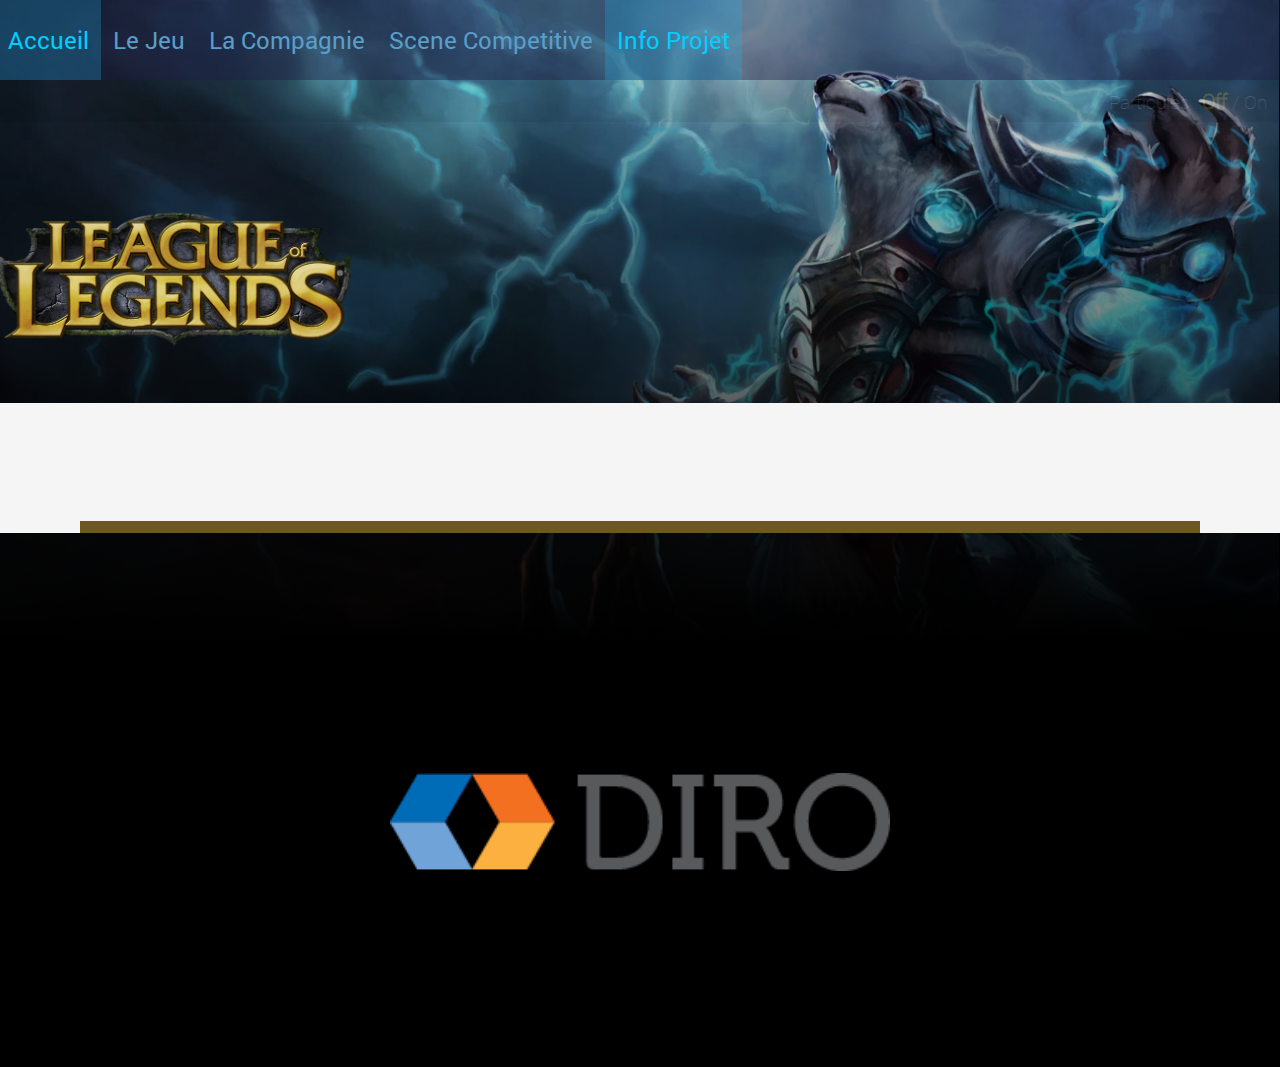
==== IFT-1005_Devoir_1/pages/a_propos.html @ 90728cc6 "Added files via upload" ====
<!DOCTYPE html>
<html xmlns="http://www.w3.org/1999/xhtml">
    <head>
        <title>Info Projet</title>
        <meta charset="UTF-8">
        <link rel="stylesheet" type="text/css" href="../css/stylesheet.css">
        <script type="text/javascript" src="../js/Particles.js"></script>
    </head>
    <body onload="setParticles('rgb(255,100,100)',180)">
    	<div id="accueil">
	    	<div class="background-image"></div>
	    	<div class="site">

	    		<!-- Menu principal et Logo -->
	    		<header>

	    			<!-- Menu principal-->
	    			<div class="main-menu">
	    				<div class="inner">
	    					<ul>
	    						<li><a href="../index.html">Accueil</a></li>
	    						<li><a href="le_jeu.html">Le Jeu</a></li>
	    						<li><a href="la_compagnie.html">La Compagnie</a></li>
	    						<li><a href="scene_competitive.html">Scene Competitive</a></li>
	    						<li class="active"><a href="">Info Projet</a></li>
	    					</ul>
	    				</div>
	    			</div>
	    			
	    			<!-- Controllers : Animation -->
	    			<div class="section-particles-controllers">
	    				<div class="inner">
	    					<label>Particules : 
	    						<span class="active" onclick="particlesController(this, false)">Off</span>
	    						/
	    						<span onclick="particlesController(this, true)">On</span>
	    					</label>
	    				</div>
	    			</div>

	    			<!-- Le logo de notre sujet -->
	    			<div class="section-logo">
	    				<div class="inner">
	    					<img src="../img/Logo.png"/>
	    				</div>
	    			</div>
	    		</header>


	    		<!-- Contenu du site web -->
	    		<div id="content">
	    			<div class="inner">
	    				<div class="content-box">
	    					<h1></h1>
	    					<hr/>
	    					<p></p>

	    				</div>
	    			</div>
	    			<!-- Bas de page -->
    		    	<footer>
    					<img src="../img/DIRO-logo.png"/>
    				</footer>
	    		</div>
	    	</div>
    	</div>





    	<!-- Canvas -->
    </body>
</html>
---- IFT-1005_Devoir_1/css/stylesheet.css ----
/*
 *	Structure general du site web (+fonts)
 *
 ******************************************************/

html{
	background : black;
}

body{
	margin: 0px;
}

.site{
	width: 100%;
}

.inner{
	max-width: 82em;
	margin: auto;
	padding: 0em;
}

#canvas, .background-image, .site{
	position: absolute;
	top:0em;
	left:0em;
}

.background-image 	{ z-index: 100; }
#canvas 			{ z-index: 200; }
.site 				{ z-index: 300; }


/*  Fonts */

@font-face {
    font-family: "Roboto-R";
    src: url(../fonts/Roboto-Regular.ttf);
}

@font-face {
    font-family: "Roboto-M";
    src: url(../fonts/Roboto-MediumItalic.ttf);
}

@font-face {
    font-family: "Roboto-T";
    src: url(../fonts/Roboto-Thin.ttf);
}

@font-face {
    font-family: "Roboto-B";
    src: url(../fonts/Roboto-Bold.ttf);
}


/*
 *	Images de fond
 *
 ******************************************************/

.background-image{
	width: 100%;
	height: 0;
	background-repeat: no-repeat;
	background-size: contain;
}

#accueil .background-image{
	background-image: -moz-linear-gradient(top, rgba(0, 0, 0, 0), rgb(0, 0, 0) 80%), url("../img/accueil_background_final.jpg");
	background-image: -o-linear-gradient(top, rgba(0, 0, 0, 0), rgb(0, 0, 0) 80%), url("../img/accueil_background_final.jpg");
	background-image: -webkit-linear-gradient(top, rgba(0, 0, 0, 0), rgb(0, 0, 0) 80%), url("../img/accueil_background_final.jpg");
	background-image: linear-gradient(top, rgba(0, 0, 0, 0), rgb(0, 0, 0) 80%), url("../img/accueil_background_final.jpg");
	padding-top: 62.52%; 	/* (img-height / img-width * width) */
                			/* (853 / 1280 * 100) */
}

#accueil .background-image{
	background-image: -moz-linear-gradient(top, rgba(0, 0, 0, 0), rgb(0, 0, 0) 80%), url("../img/accueil_background_final.jpg");
	background-image: -o-linear-gradient(top, rgba(0, 0, 0, 0), rgb(0, 0, 0) 80%), url("../img/accueil_background_final.jpg");
	background-image: -webkit-linear-gradient(top, rgba(0, 0, 0, 0), rgb(0, 0, 0) 80%), url("../img/accueil_background_final.jpg");
	background-image: linear-gradient(top, rgba(0, 0, 0, 0), rgb(0, 0, 0) 80%), url("../img/accueil_background_final.jpg");
	padding-top: 62.52%;
}

#accueil .background-image{
	background-image: -moz-linear-gradient(top, rgba(0, 0, 0, 0), rgb(0, 0, 0) 80%), url("../img/accueil_background_final.jpg");
	background-image: -o-linear-gradient(top, rgba(0, 0, 0, 0), rgb(0, 0, 0) 80%), url("../img/accueil_background_final.jpg");
	background-image: -webkit-linear-gradient(top, rgba(0, 0, 0, 0), rgb(0, 0, 0) 80%), url("../img/accueil_background_final.jpg");
	background-image: linear-gradient(top, rgba(0, 0, 0, 0), rgb(0, 0, 0) 80%), url("../img/accueil_background_final.jpg");
	padding-top: 62.52%;
}

#accueil .background-image{
	background-image: -moz-linear-gradient(top, rgba(0, 0, 0, 0), rgb(0, 0, 0) 80%), url("../img/accueil_background_final.jpg");
	background-image: -o-linear-gradient(top, rgba(0, 0, 0, 0), rgb(0, 0, 0) 80%), url("../img/accueil_background_final.jpg");
	background-image: -webkit-linear-gradient(top, rgba(0, 0, 0, 0), rgb(0, 0, 0) 80%), url("../img/accueil_background_final.jpg");
	background-image: linear-gradient(top, rgba(0, 0, 0, 0), rgb(0, 0, 0) 80%), url("../img/accueil_background_final.jpg");
	padding-top: 62.52%;
}

#accueil .background-image{
	background-image: -moz-linear-gradient(top, rgba(0, 0, 0, 0), rgb(0, 0, 0) 80%), url("../img/accueil_background_final.jpg");
	background-image: -o-linear-gradient(top, rgba(0, 0, 0, 0), rgb(0, 0, 0) 80%), url("../img/accueil_background_final.jpg");
	background-image: -webkit-linear-gradient(top, rgba(0, 0, 0, 0), rgb(0, 0, 0) 80%), url("../img/accueil_background_final.jpg");
	background-image: linear-gradient(top, rgba(0, 0, 0, 0), rgb(0, 0, 0) 80%), url("../img/accueil_background_final.jpg");
	padding-top: 62.52%;
}


/*
 *	Menu Principal
 *
 ******************************************************/

/*	menu  */
.main-menu{
	height: 5em;
	background : rgba(29, 26, 62, 0.46);
}      

.main-menu ul{
	margin:0em;
	padding:0em;
}

.main-menu li{
	display: inline-block;
	transition: background-color 0.5s;
	margin-left: -0.25em;
}

.main-menu li a{
    padding: 1em 0.5em;
	display:block;
	color:#599FCA;
	font-size: 1.5em;
	text-decoration: none;
	font-family: "Roboto-R";
	transition: color 0.5s;

}

.main-menu li:hover, .main-menu li.active{
	background-color: rgba(31, 180, 234, 0.26);
}

.main-menu li:hover a, .main-menu li.active a{
	color: #00CEFF;
}

/*
 *	Logo
 *
 ******************************************************/

.section-logo img{
	height: 181px;
    margin-top: 4em;
    margin-left: -1.45em;
    margin-bottom: 2em;
}

footer {
	text-align: center;	
}
#content footer img{
	width: 500px;
	margin-bottom: 12em;
}

/*  Controllers  */

.section-particles-controllers{
	font-family: Roboto-T, Helvetica, Arial, sans-serif;
	color: #b1bcc2;
	text-align: right;
	padding: 0.5em 0.8em;
	opacity : 0.2;
	filter: alpha(opacity=20);
	background: rgba(0, 0, 0, 0.34);
	transition: opacity 0.8s, filter 0.8s;
}

.section-particles-controllers label{
	font-size: 1.2em;
}

.section-particles-controllers span{
	cursor: pointer;
	transition: color 0.4s;
}

.section-particles-controllers .active{
	font-weight: bold;
	font-size: 105%;
	color:gold;
}

.section-particles-controllers:hover{
	opacity:1;
	filter: alpha(opacity=100);
}

.section-particles-controllers span:hover{
	color:gold;
}

@media screen and (max-width: 800px), handheld {
    .section-particles-controllers, #canvas{
    	display:none;
    }
}





 /*
 *	Contenu
 *
 ******************************************************/

#content .inner{
	background-color: #F5F5F5;
	margin-bottom: 15em;
}

#content .content-box{
    padding: 5em;
    padding-bottom: 0em;
}

#content h1{
	color: #6D5724;
	font-family: "Roboto-R";
	font-size: 3.5em;
	margin-bottom: 0.5em;

}

#content hr{
	border: none;
    height: 12px;
    background-color: #6D5724;
    margin-bottom: 4em;
      
}

#content img{
	width:100%;
}

#content p{
	word-wrap: break-word;
	font-family:"Roboto-R";
	font-size: 1.3em;
}
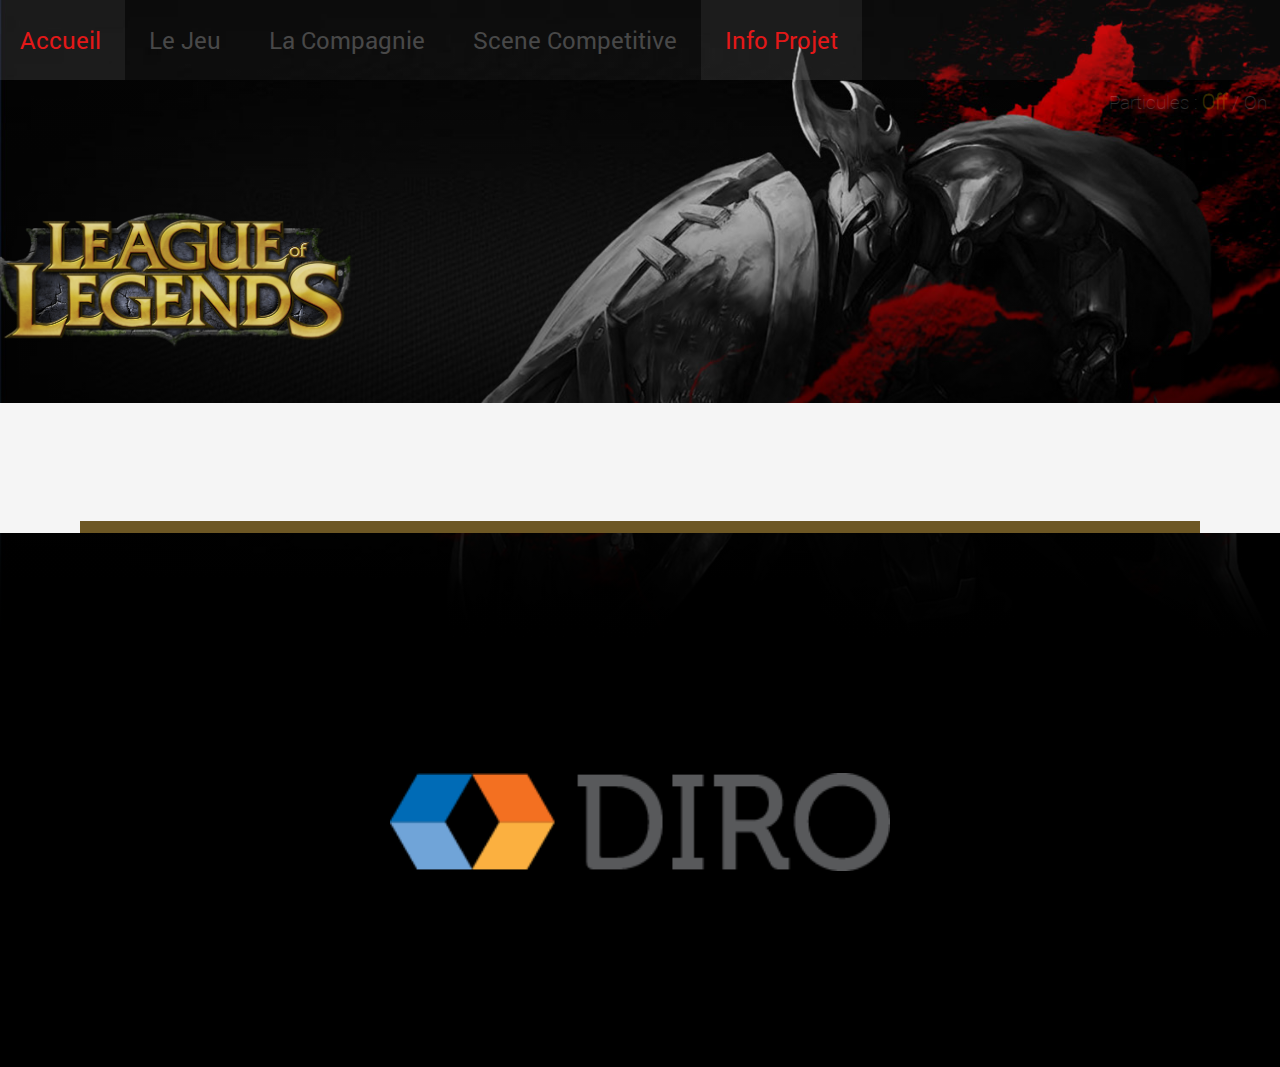
==== commit 6e81d284: "Ajouté les deux dernières inages de fond." ====
--- a/IFT-1005_Devoir_1/pages/a_propos.html
+++ b/IFT-1005_Devoir_1/pages/a_propos.html
@@ -6,8 +6,8 @@
         <link rel="stylesheet" type="text/css" href="../css/stylesheet.css">
         <script type="text/javascript" src="../js/Particles.js"></script>
     </head>
-    <body onload="setParticles('rgb(255,100,100)',180)">
-    	<div id="accueil">
+    <body onload="setParticles('rgb(255,0,0)',180)">
+    	<div id="info">
 	    	<div class="background-image"></div>
 	    	<div class="site">
 
--- a/IFT-1005_Devoir_1/css/stylesheet.css
+++ b/IFT-1005_Devoir_1/css/stylesheet.css
@@ -77,38 +77,6 @@
                 			/* (853 / 1280 * 100) */
 }
 
-#accueil .background-image{
-	background-image: -moz-linear-gradient(top, rgba(0, 0, 0, 0), rgb(0, 0, 0) 80%), url("../img/accueil_background_final.jpg");
-	background-image: -o-linear-gradient(top, rgba(0, 0, 0, 0), rgb(0, 0, 0) 80%), url("../img/accueil_background_final.jpg");
-	background-image: -webkit-linear-gradient(top, rgba(0, 0, 0, 0), rgb(0, 0, 0) 80%), url("../img/accueil_background_final.jpg");
-	background-image: linear-gradient(top, rgba(0, 0, 0, 0), rgb(0, 0, 0) 80%), url("../img/accueil_background_final.jpg");
-	padding-top: 62.52%;
-}
-
-#accueil .background-image{
-	background-image: -moz-linear-gradient(top, rgba(0, 0, 0, 0), rgb(0, 0, 0) 80%), url("../img/accueil_background_final.jpg");
-	background-image: -o-linear-gradient(top, rgba(0, 0, 0, 0), rgb(0, 0, 0) 80%), url("../img/accueil_background_final.jpg");
-	background-image: -webkit-linear-gradient(top, rgba(0, 0, 0, 0), rgb(0, 0, 0) 80%), url("../img/accueil_background_final.jpg");
-	background-image: linear-gradient(top, rgba(0, 0, 0, 0), rgb(0, 0, 0) 80%), url("../img/accueil_background_final.jpg");
-	padding-top: 62.52%;
-}
-
-#accueil .background-image{
-	background-image: -moz-linear-gradient(top, rgba(0, 0, 0, 0), rgb(0, 0, 0) 80%), url("../img/accueil_background_final.jpg");
-	background-image: -o-linear-gradient(top, rgba(0, 0, 0, 0), rgb(0, 0, 0) 80%), url("../img/accueil_background_final.jpg");
-	background-image: -webkit-linear-gradient(top, rgba(0, 0, 0, 0), rgb(0, 0, 0) 80%), url("../img/accueil_background_final.jpg");
-	background-image: linear-gradient(top, rgba(0, 0, 0, 0), rgb(0, 0, 0) 80%), url("../img/accueil_background_final.jpg");
-	padding-top: 62.52%;
-}
-
-#accueil .background-image{
-	background-image: -moz-linear-gradient(top, rgba(0, 0, 0, 0), rgb(0, 0, 0) 80%), url("../img/accueil_background_final.jpg");
-	background-image: -o-linear-gradient(top, rgba(0, 0, 0, 0), rgb(0, 0, 0) 80%), url("../img/accueil_background_final.jpg");
-	background-image: -webkit-linear-gradient(top, rgba(0, 0, 0, 0), rgb(0, 0, 0) 80%), url("../img/accueil_background_final.jpg");
-	background-image: linear-gradient(top, rgba(0, 0, 0, 0), rgb(0, 0, 0) 80%), url("../img/accueil_background_final.jpg");
-	padding-top: 62.52%;
-}
-
 
 /*
  *	Menu Principal
@@ -133,7 +101,7 @@
 }
 
 .main-menu li a{
-    padding: 1em 0.5em;
+    padding: 1em 1em;
 	display:block;
 	color:#599FCA;
 	font-size: 1.5em;
@@ -151,6 +119,54 @@
 	color: #00CEFF;
 }
 
+
+
+/*  Controllers  */
+
+.section-particles-controllers{
+	font-family: Roboto-T, Helvetica, Arial, sans-serif;
+	color: #e1e1e1;
+	text-align: right;
+	padding: 0.5em 0.8em;
+	opacity : 0.2;
+	filter: alpha(opacity=20);
+	transition: opacity 0.8s, filter 0.8s;
+}
+
+.section-particles-controllers label{
+	font-size: 1.2em;
+}
+
+.section-particles-controllers span{
+	cursor: pointer;
+	transition: color 0.4s;
+}
+
+.section-particles-controllers .active{
+	font-weight: bold;
+	font-size: 105%;
+	color:gold;
+}
+
+.section-particles-controllers:hover{
+	opacity:1;
+	filter: alpha(opacity=100);
+}
+
+.section-particles-controllers span:hover{
+	color:gold;
+}
+
+@media screen and (max-width: 800px), handheld {
+    .section-particles-controllers, #canvas{
+    	display:none;
+    }
+}
+
+
+
+
+
 /*
  *	Logo
  *
@@ -166,54 +182,11 @@
 footer {
 	text-align: center;	
 }
+
 #content footer img{
 	width: 500px;
 	margin-bottom: 12em;
 }
-
-/*  Controllers  */
-
-.section-particles-controllers{
-	font-family: Roboto-T, Helvetica, Arial, sans-serif;
-	color: #b1bcc2;
-	text-align: right;
-	padding: 0.5em 0.8em;
-	opacity : 0.2;
-	filter: alpha(opacity=20);
-	background: rgba(0, 0, 0, 0.34);
-	transition: opacity 0.8s, filter 0.8s;
-}
-
-.section-particles-controllers label{
-	font-size: 1.2em;
-}
-
-.section-particles-controllers span{
-	cursor: pointer;
-	transition: color 0.4s;
-}
-
-.section-particles-controllers .active{
-	font-weight: bold;
-	font-size: 105%;
-	color:gold;
-}
-
-.section-particles-controllers:hover{
-	opacity:1;
-	filter: alpha(opacity=100);
-}
-
-.section-particles-controllers span:hover{
-	color:gold;
-}
-
-@media screen and (max-width: 800px), handheld {
-    .section-particles-controllers, #canvas{
-    	display:none;
-    }
-}
-
 
 
 
@@ -251,6 +224,7 @@
 
 #content img{
 	width:100%;
+	margin-bottom: -5px;
 }
 
 #content p{
@@ -261,4 +235,118 @@
 
 
 
-
+ /*
+ *	Adjustements
+ *
+ ******************************************************/
+
+/* Backgrounds per page */
+
+#jeu .background-image{
+	background-image: -moz-linear-gradient(top, rgba(0, 0, 0, 0), rgb(0, 0, 0) 80%), url("../img/jeu_background_final.jpg");
+	background-image: -o-linear-gradient(top, rgba(0, 0, 0, 0), rgb(0, 0, 0) 80%), url("../img/jeu_background_final.jpg");
+	background-image: -webkit-linear-gradient(top, rgba(0, 0, 0, 0), rgb(0, 0, 0) 80%), url("../img/jeu_background_final.jpg");
+	background-image: linear-gradient(top, rgba(0, 0, 0, 0), rgb(0, 0, 0) 80%), url("../img/jeu_background_final.jpg");
+	padding-top: 37.33%;
+}
+
+#compagnie .background-image{
+	background-image: -moz-linear-gradient(top, rgba(0, 0, 0, 0), rgb(0, 0, 0) 80%), url("../img/compagnie_background_final.jpg");
+	background-image: -o-linear-gradient(top, rgba(0, 0, 0, 0), rgb(0, 0, 0) 80%), url("../img/compagnie_background_final.jpg");
+	background-image: -webkit-linear-gradient(top, rgba(0, 0, 0, 0), rgb(0, 0, 0) 80%), url("../img/compagnie_background_final.jpg");
+	background-image: linear-gradient(top, rgba(0, 0, 0, 0), rgb(0, 0, 0) 80%), url("../img/compagnie_background_final.jpg");
+	padding-top: 49.5%;
+}
+
+#competition .background-image{
+	background-image: -moz-linear-gradient(top, rgba(0, 0, 0, 0), rgb(0, 0, 0) 80%), url("../img/competition_background_final.jpg");
+	background-image: -o-linear-gradient(top, rgba(0, 0, 0, 0), rgb(0, 0, 0) 80%), url("../img/competition_background_final.jpg");
+	background-image: -webkit-linear-gradient(top, rgba(0, 0, 0, 0), rgb(0, 0, 0) 80%), url("../img/competition_background_final.jpg");
+	background-image: linear-gradient(top, rgba(0, 0, 0, 0), rgb(0, 0, 0) 80%), url("../img/competition_background_final.jpg");
+	padding-top: 49.5%;
+}
+
+#info .background-image{
+	background-image: -moz-linear-gradient(top, rgba(0, 0, 0, 0), rgb(0, 0, 0) 80%), url("../img/info_background_final.jpg");
+	background-image: -o-linear-gradient(top, rgba(0, 0, 0, 0), rgb(0, 0, 0) 80%), url("../img/info_background_final.jpg");
+	background-image: -webkit-linear-gradient(top, rgba(0, 0, 0, 0), rgb(0, 0, 0) 80%), url("../img/info_background_final.jpg");
+	background-image: linear-gradient(top, rgba(0, 0, 0, 0), rgb(0, 0, 0) 80%), url("../img/info_background_final.jpg");
+	padding-top: 62.52%;
+}
+
+
+
+/* Menu : background-color */
+
+#jeu .main-menu{
+    background: rgba(7, 17, 3, 0.75);
+}
+
+#compagnie .main-menu{
+    background: rgba(62, 56, 0, 0.5);
+}
+
+#competition .main-menu{
+    background: rgba(53, 3, 3, 0.55);
+}
+
+#info .main-menu{
+    background: rgba(80, 80, 80, 0.12);
+}
+
+
+/* Menu : links color */
+
+#jeu .main-menu li a{
+    color: #14602D;
+}
+
+#compagnie .main-menu li a{
+    color: #3B3A0A;
+}
+
+#competition .main-menu li a{
+    color: #9F4545;
+}
+
+#info .main-menu li a{
+    color: #484848;
+}
+
+
+
+/* Menu : hover color */
+
+#jeu .main-menu li:hover, #jeu .main-menu li.active{
+    background: rgba(26, 132, 27, 0.3);
+}
+
+#jeu .main-menu li:hover a, #jeu .main-menu li.active a{
+	color: #57E17B;
+}
+
+#compagnie .main-menu li:hover, #compagnie .main-menu li.active{
+    background: rgba(255, 243, 6, 0.49);
+}
+
+#compagnie .main-menu li:hover a, #compagnie .main-menu li.active a{
+	color: #040500;
+}
+
+#competition .main-menu li:hover, #competition .main-menu li.active{
+    background: rgba(224, 89, 89, 0.56);
+}
+
+#competition .main-menu li:hover a, #competition .main-menu li.active a{
+	color: #FED1D1;
+}
+
+#info .main-menu li:hover, #info .main-menu li.active{
+    background: rgba(218, 218, 218, 0.08);
+}
+
+#info .main-menu li:hover a, #info .main-menu li.active a{
+	color: #E31818;
+}
+
+
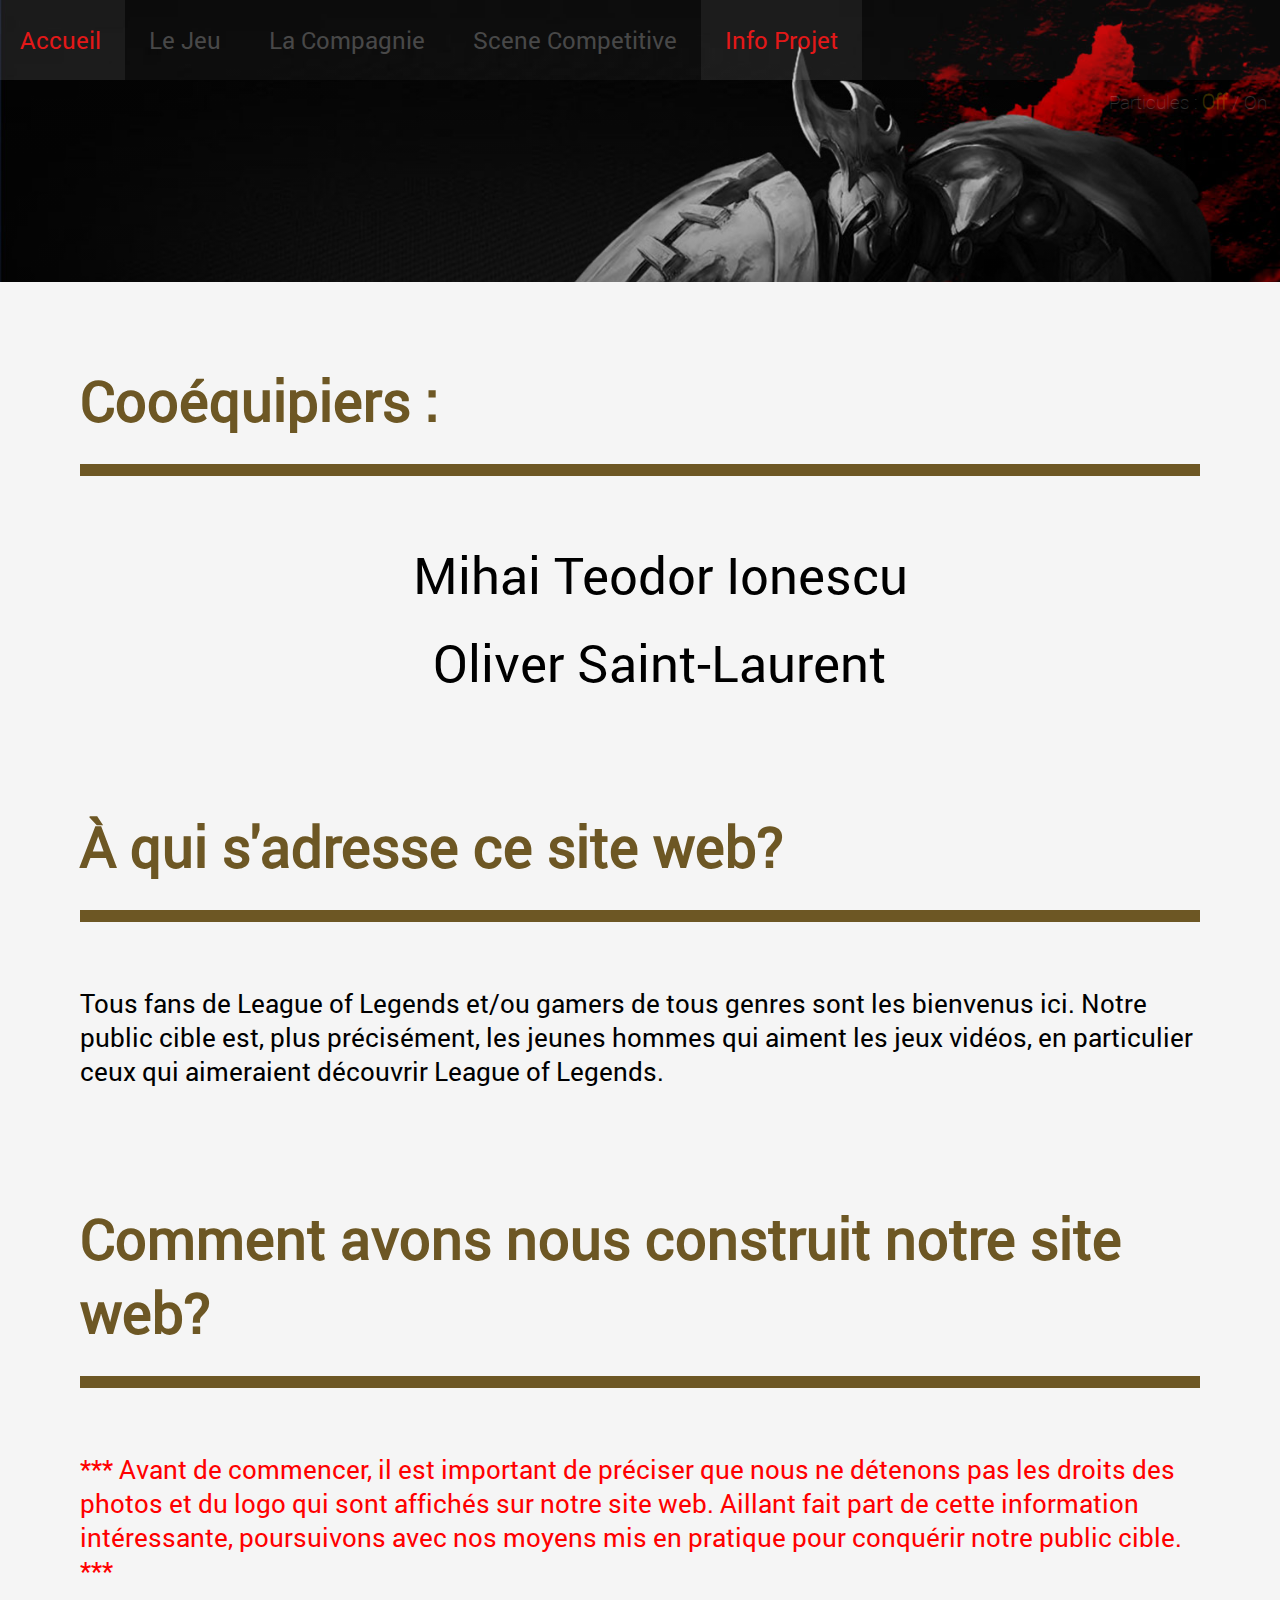
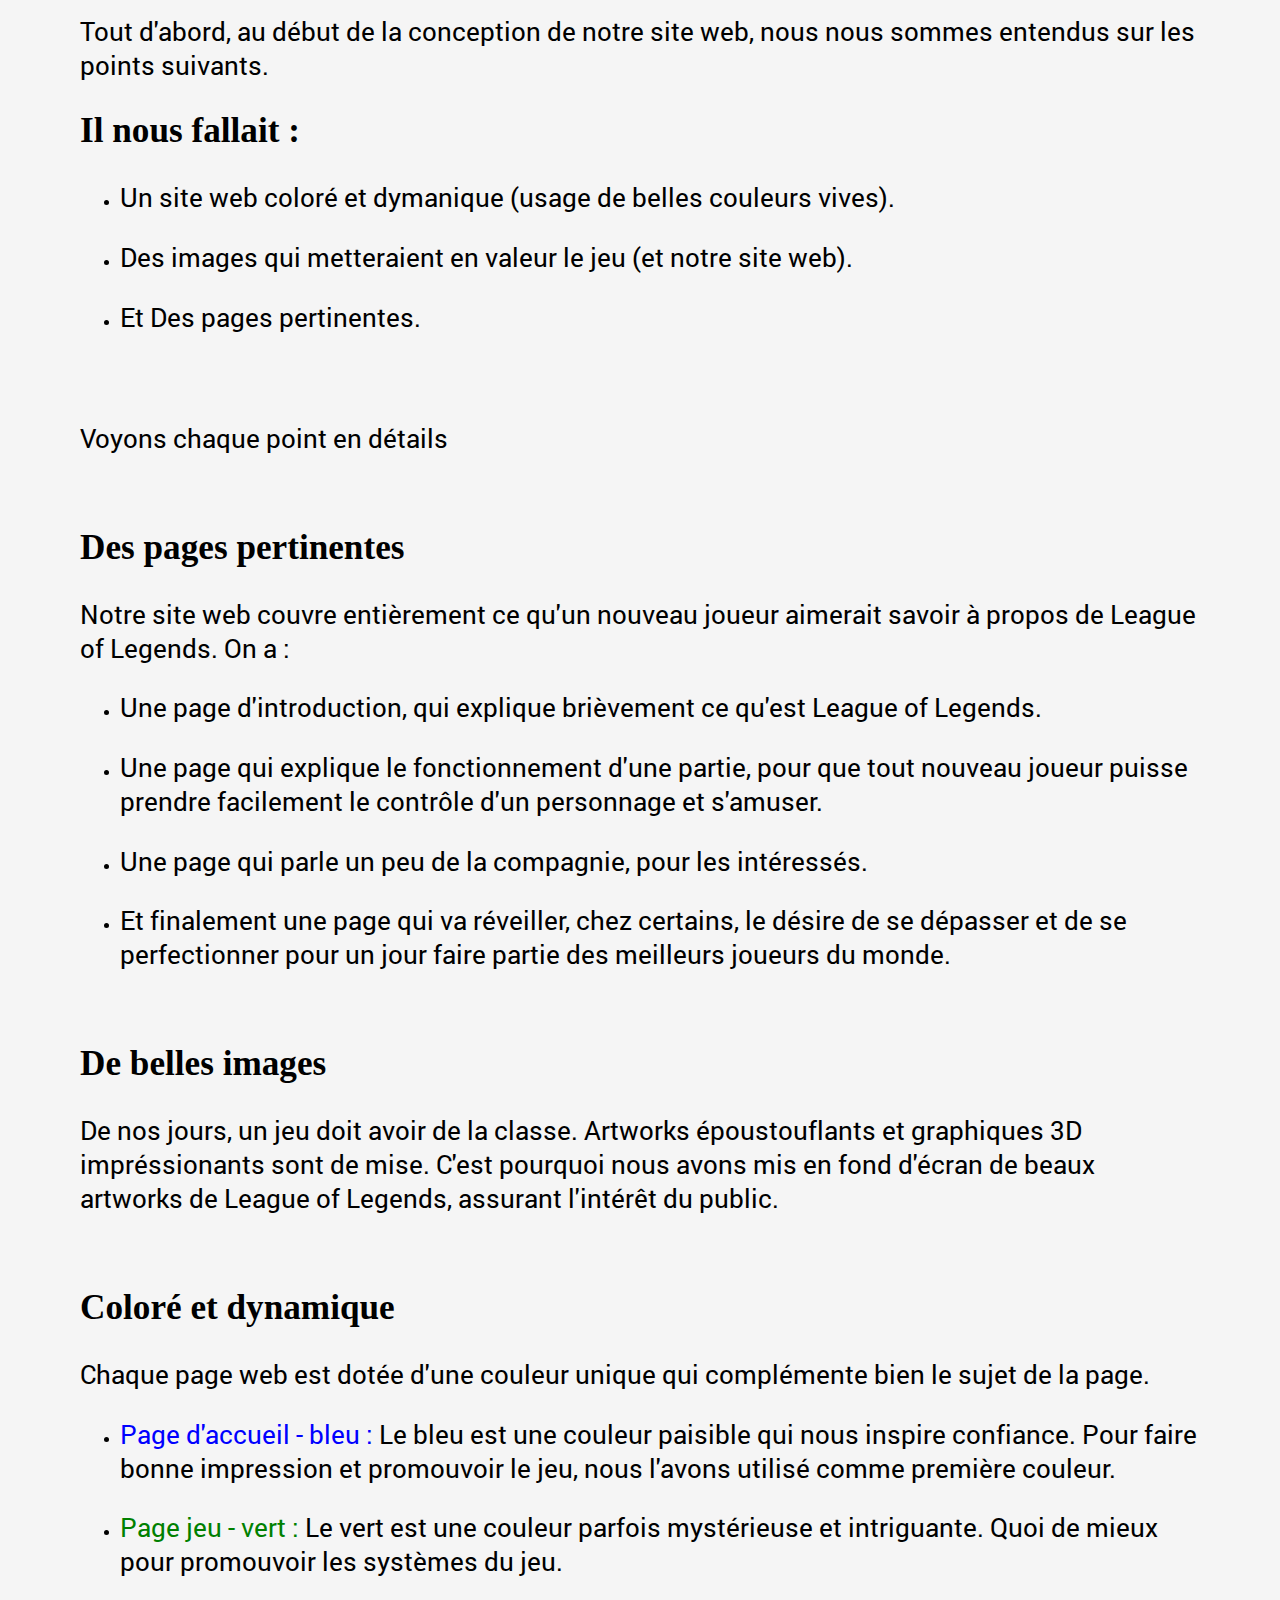
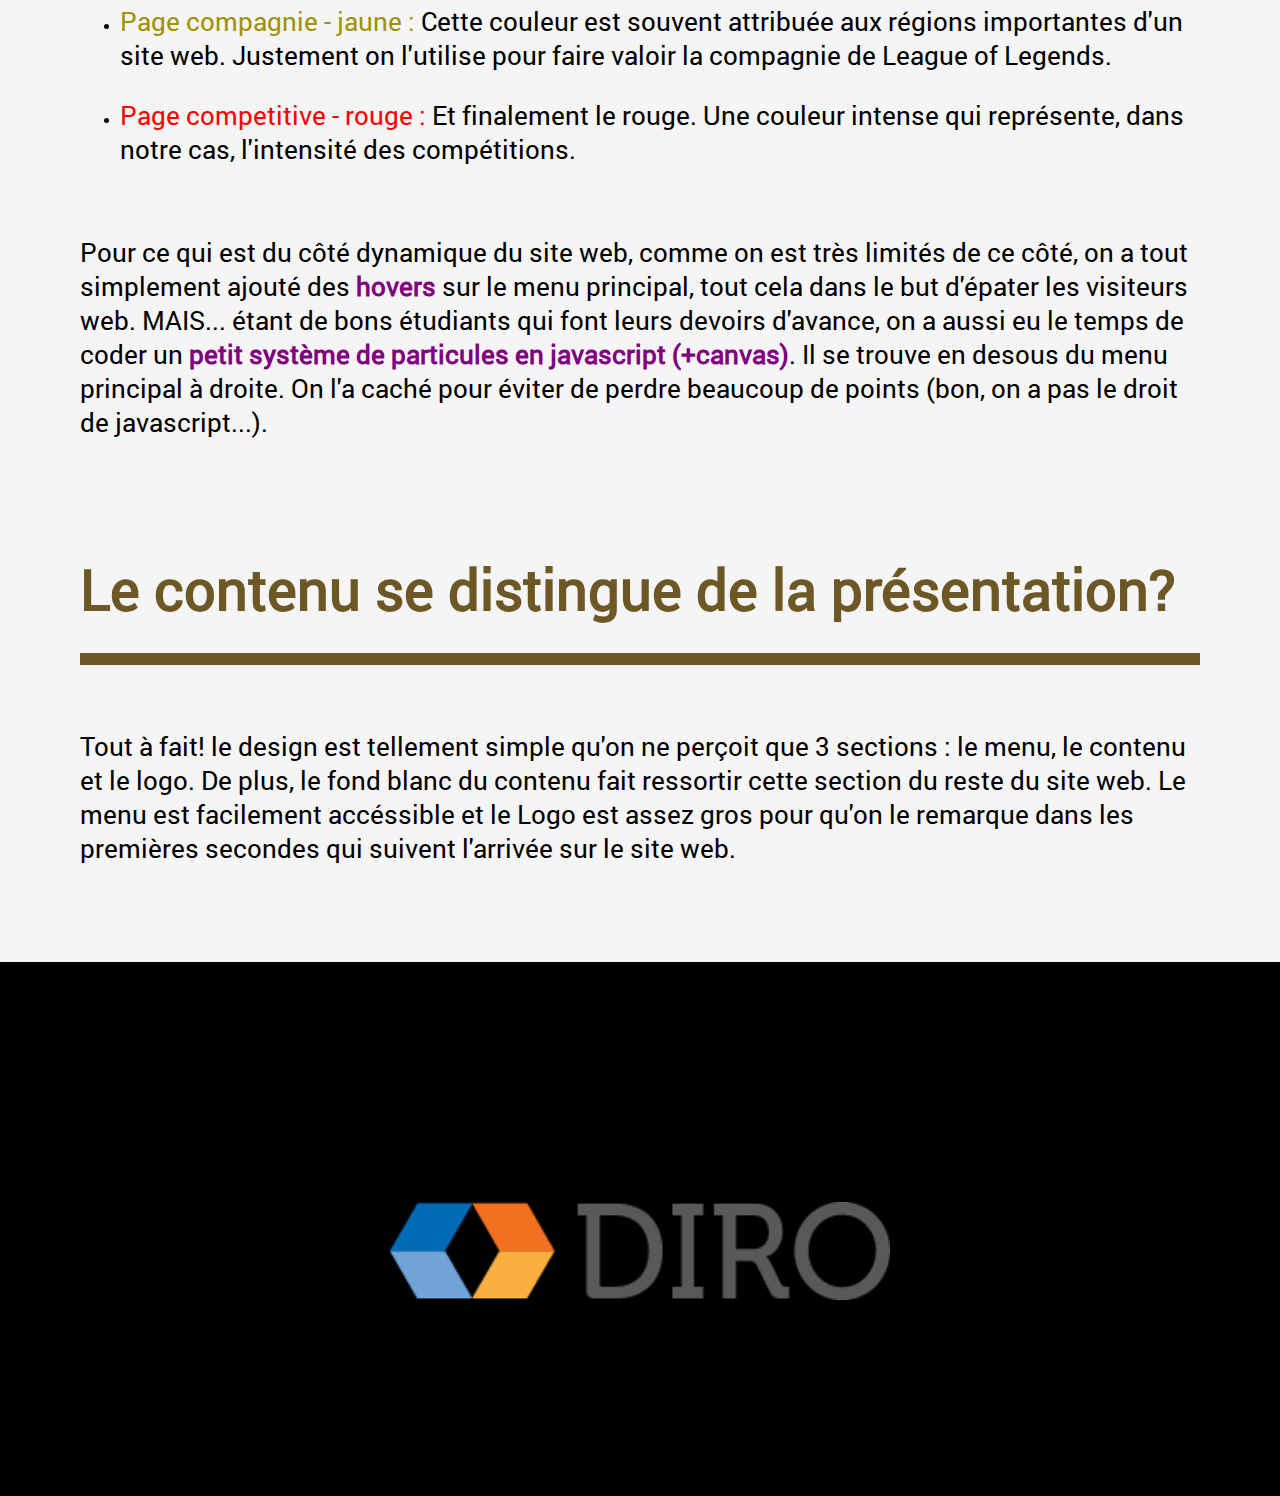
==== commit 9cbb9ce5: "Fini page : a propos" ====
--- a/IFT-1005_Devoir_1/pages/a_propos.html
+++ b/IFT-1005_Devoir_1/pages/a_propos.html
@@ -4,6 +4,7 @@
         <title>Info Projet</title>
         <meta charset="UTF-8">
         <link rel="stylesheet" type="text/css" href="../css/stylesheet.css">
+        <link rel="stylesheet" type="text/css" href="../css/about.css">
         <script type="text/javascript" src="../js/Particles.js"></script>
     </head>
     <body onload="setParticles('rgb(255,0,0)',180)">
@@ -41,7 +42,7 @@
 	    			<!-- Le logo de notre sujet -->
 	    			<div class="section-logo">
 	    				<div class="inner">
-	    					<img src="../img/Logo.png"/>
+	    					<img src="../img/Logo.png"/ alt="League of Legends">
 	    				</div>
 	    			</div>
 	    		</header>
@@ -49,26 +50,77 @@
 
 	    		<!-- Contenu du site web -->
 	    		<div id="content">
+
 	    			<div class="inner">
 	    				<div class="content-box">
-	    					<h1></h1>
+
+	    					<h1>Cooéquipiers :</h1>
 	    					<hr/>
-	    					<p></p>
+	    					<ul>
+	    						<li><p>Mihai Teodor Ionescu</p></li>
+	    						<li><p>Oliver Saint-Laurent</p></li>
+	    					</ul>
 
+
+	    					<h1>À qui s'adresse ce site web?</h1>
+	    					<hr/>
+	    					<p>Tous fans de League of Legends et/ou gamers de tous genres sont les bienvenus ici. Notre public cible est, plus précisément, les jeunes hommes qui aiment les jeux vidéos, en particulier ceux qui aimeraient découvrir League of Legends.</p>
+
+
+	    					<h1>Comment avons nous construit notre site web?</h1>
+	    					<hr/>
+	    					<p><span style="color:red;">*** Avant de commencer, il est important de préciser que nous ne détenons pas les droits des photos et du logo qui sont affichés sur notre site web. Aillant fait part de cette information intéressante, poursuivons avec nos moyens mis en pratique pour conquérir notre public cible. *** </span></p>
+	    					<p>Tout d'abord, au début de la conception de notre site web, nous nous sommes entendus sur les points suivants.</p>
+	    					<h2>Il nous fallait : </h2>
+	    					<ul>
+	    						<li><p>Un site web coloré et dymanique (usage de belles couleurs vives).</p></li>
+	    						<li><p>Des images qui metteraient en valeur le jeu (et notre site web).</p></li>
+	    						<li><p>Et Des pages pertinentes.</p></li>
+	    					</ul>
+	    					<br/>
+	    					<br/>
+	    					<p>Voyons chaque point en détails</p>
+	    					<br/>
+	    					<h2>Des pages pertinentes</h2>
+	    					<p>Notre site web couvre entièrement ce qu'un nouveau joueur aimerait savoir à propos de League of Legends. On a :</p>
+	    					<ul>
+	    						<li><p>Une page d'introduction, qui explique brièvement ce qu'est League of Legends.</p></li>
+	    						<li><p>Une page qui explique le fonctionnement d'une partie, pour que tout nouveau joueur puisse prendre facilement le contrôle d'un personnage et s'amuser.</p></li>
+	    						<li><p>Une page qui parle un peu de la compagnie, pour les intéressés.</p></li>
+	    						<li><p>Et finalement une page qui va réveiller, chez certains, le désire de se dépasser et de se perfectionner pour un jour faire partie des meilleurs joueurs du monde.</p></li>
+	    					</ul>
+	    					<br/>
+	    					<h2>De belles images</h2>
+	    					<p>De nos jours, un jeu doit avoir de la classe. Artworks époustouflants et graphiques 3D impréssionants sont de mise. C'est pourquoi nous avons mis en fond d'écran de beaux artworks de League of Legends, assurant l'intérêt du public.</p>
+	    					<br/>
+	    					<h2>Coloré et dynamique</h2>
+	    					<p>Chaque page web est dotée d'une couleur unique qui complémente bien le sujet de la page.</p>
+	    					<ul>
+	    						<li><p><spans style="color:blue;">Page d'accueil - bleu : </spans>Le bleu est une couleur paisible qui nous inspire confiance. Pour faire bonne impression et promouvoir le jeu, nous l'avons utilisé comme première couleur.</p></li>
+	    						<li><p><span style="color:green;">Page jeu - vert : </span>Le vert est une couleur parfois mystérieuse et intriguante. Quoi de mieux pour promouvoir les systèmes du jeu.</p></li>
+	    						<li><p><span style="color:rgb(159, 146, 6);">Page compagnie - jaune : </span>Cette couleur est souvent attribuée aux régions importantes d'un site web. Justement on l'utilise pour faire valoir la compagnie de League of Legends.</p></li>
+	    						<li><p><span style="color:red;">Page competitive - rouge : </span>Et finalement le rouge. Une couleur intense qui représente, dans notre cas, l'intensité des compétitions.</p></li>
+	    					</ul>
+	    					<br/>
+	    					<p>Pour ce qui est du côté dynamique du site web, comme on est très limités de ce côté, on a tout simplement ajouté des <span style="color:purple; font-weight: bold;">hovers</span> sur le menu principal, tout cela dans le but d'épater les visiteurs web. MAIS... étant de bons étudiants qui font leurs devoirs d'avance, on a aussi eu le temps de coder un <span style="color:purple; font-weight: bold;">petit système de particules en javascript (+canvas)</span>. Il se trouve en desous du menu principal à droite. On l'a caché pour éviter de perdre beaucoup de points (bon, on a pas le droit de javascript...).</p>
+
+	    					<h1>Le contenu se distingue de la présentation?</h1>
+	    					<hr/>
+	    					<p>Tout à fait! le design est tellement simple qu'on ne perçoit que 3 sections : le menu, le contenu et le logo. De plus, le fond blanc du contenu fait ressortir cette section du reste du site web. Le menu est facilement accéssible et le Logo est assez gros pour qu'on le remarque dans les premières secondes qui suivent l'arrivée sur le site web.</p>
+	    					<br/>
+	    					<br/>
+	    					<br/>
+	    					<br/>
 	    				</div>
 	    			</div>
+
 	    			<!-- Bas de page -->
     		    	<footer>
-    					<img src="../img/DIRO-logo.png"/>
+    					<img src="../img/DIRO-logo.png"/ alt="Diro">
     				</footer>
 	    		</div>
 	    	</div>
     	</div>
-
-
-
-
-
     	<!-- Canvas -->
     </body>
 </html>--- a/IFT-1005_Devoir_1/css/about.css
+++ b/IFT-1005_Devoir_1/css/about.css
@@ -0,0 +1,45 @@
+
+/*
+ *	A propos
+ *
+ **************************************/
+
+#info .section-logo img{
+	display: none;
+}
+
+#info #content{
+	margin-top: 10em;
+}
+
+/* First ul */
+
+#info .content-box ul:nth-child(3){
+	font-size: 2em;
+	text-align: center;
+	font-family: "Roboto-T";
+	list-style-type: none;
+}
+
+#info .content-box ul:nth-child(3) p{
+	margin: 0em;
+	margin-bottom: 0.4em;
+}
+
+/* A remplacer de stylesheet */
+
+#content p{
+	font-size: 1.6em;
+}
+
+#content h2{
+	font-size: 2.2em;
+}
+
+#content h1{
+	margin-top: 2em;
+}
+
+#content h1:first-child{
+	margin-top: 0em;
+}
